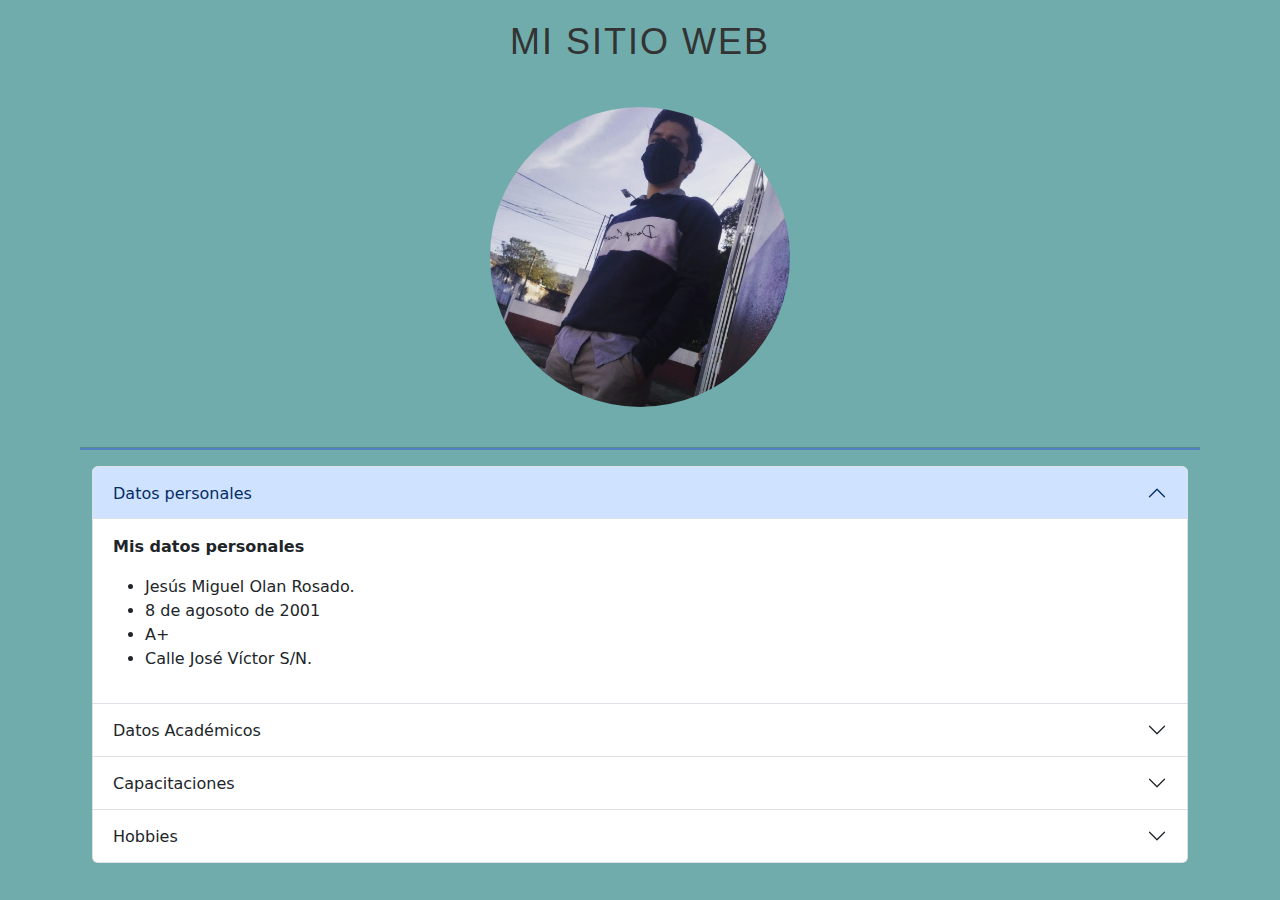
==== index.html @ e997a520 "subiendo pagina" ====
<!DOCTYPE html>
<html lang="en">
<head>
    <meta charset="UTF-8">
    <meta name="viewport" content="width=device-width, initial-scale=1.0">
    <title>KNOW ME!</title>
    <link rel="stylesheet" href="./css/bootstrap.min.css">
    <link rel="stylesheet" href="./css/styles.css">
</head>
<body><div class="container-father">

</div>
    <h1 class="titulo">Mi sitio web</h1>
</br>
<div style="text-align: center;">
    <img class="me" src="img/ME.jpg    " alt="Mi imagen"  width="300px">
  </div>
</br>
<hr width="100%" size="5" color="blue" align="center">
    <div class="container">
        <div class="accordion" id="accordionExample">
            <div class="accordion-item">
              <h2 class="accordion-header">
                <button class="accordion-button" type="button" data-bs-toggle="collapse" data-bs-target="#collapseOne" aria-expanded="true" aria-controls="collapseOne">
                  Datos personales
                </button>
              </h2>
              <div id="collapseOne" class="accordion-collapse collapse show" data-bs-parent="#accordionExample">
                <div class="accordion-body">
                  <strong>Mis datos personales</strong>
            <p>
              <ul>
                <li>Jesús Miguel Olan Rosado.</li>
                <li>8 de agosoto de 2001</li>
                <li>A+</li>
                <li>Calle José Víctor S/N.</li>
                <!-- <li>9321005580.</li>
                <li>jesrous12@gmail.com</li> -->
              </ul>
            </p>
                </div>
              </div>
            </div>


            <div class="accordion-item">
              <h2 class="accordion-header">
                <button class="accordion-button collapsed" type="button" data-bs-toggle="collapse" data-bs-target="#collapseTwo" aria-expanded="false" aria-controls="collapseTwo">
                  Datos Académicos
                </button>
              </h2>
              <div id="collapseTwo" class="accordion-collapse collapse" data-bs-parent="#accordionExample">
                <div class="accordion-body">
                  <strong>Mis datos académicos</strong> 
                <p>
              <ul class="list-group">
                <li class="list-group-item">Mi preescolar</li>
                  <p>
                    <ul class="custom-bullets">
                      <li>Centro Rural Infantil.</li>
                      <!-- <li>Ranchería Puyacatengo Primera Sección.</li>
                      <li>2003-2006.</li> -->
                    </ul>
                  </p>
                
                <li class="list-group-item">Mi primaria:</li>
                <p>
                  <ul class="custom-bullets">
                    <li>Enrique C. Rebsamen.</li>
                    <!-- <li>Ranchería Puyacatengo Segunda Sección.</li>
                    <li>2006-2009.</li> -->
                  </ul>
                </p>
                <li class="list-group-item">Mi secundaria</li>
                <p>
                  <ul class="custom-bullets">
                    <li >Lic. Adelor D. Sala.</li>
                <!--     <li>Adelor de Sala 114, Centro, 86800.</li>
                    <li>2010-2013.</li> -->
                  </ul>
                </p>
                <li class="list-group-item">Mi preparatoria</li>
                <p>
                  <ul class="custom-bullets">
                    <li>Colegio de Bachilleres de Tabasco. Plantel 09.</li>
        <!--             <li>Av. 21 de Marzo 101, Reforma, 86800.</li>
                    <li>2013-2016.</li> -->
                  </ul>
                </p>
                <li class="list-group-item">Mi carrera</li>
                <p>
                  <ul class="custom-bullets">
                    <li>Instituto Tecnológico Superior de la Región Sierra.</li>
                   <!--  <li>Carr Teapa - Tacotalpa, 86806 .</li>
                    <li>2021- 2025 (Dios mediante).</li> -->
                  </ul>
                </p>
              
              </ul>
            </p>
                </div>
              </div>
            </div>
            
            
            <div class="accordion-item">
              <h2 class="accordion-header">
                <button class="accordion-button collapsed" type="button" data-bs-toggle="collapse" data-bs-target="#collapseThree" aria-expanded="false" aria-controls="collapseThree">
                  Capacitaciones
                </button>
              </h2>
              <div id="collapseThree" class="accordion-collapse collapse" data-bs-parent="#accordionExample">
                <div class="accordion-body">
                  <strong>Mis capacitaciones</strong>
                    <p>
                      <ul>
                        <li>Tecnologías Emergentes.</li>
                        <li>Desarrollo de Aplicaciones Móviles con Android Studio.</li>
                        <li>Fundamentos de Python.</li>
                        <li>Modelaje de figuras 3D utilizando la realidad aumentada.</li>
                        <li>Desarrollo de Aplicaciones de Escritorio con Electron.</li>
                      </ul>
                    </p>
                </div>
              </div>
            </div>
            <div class="accordion-item">
              <h2 class="accordion-header">
                <button class="accordion-button collapsed" type="button" data-bs-toggle="collapse" data-bs-target="#collapseFour" aria-expanded="false" aria-controls="collapseFour">
                  Hobbies
                </button>
              </h2>
              <div id="collapseFour" class="accordion-collapse collapse" data-bs-parent="#accordionExample">
                <div class="accordion-body">
                  <strong>Mis hobbies e intereses</strong> 
                  <p>
                    <div class="container-hobbies">
                      <table class="simple-table">
                        <tr>
                            <td><img class="image" src="img/Miller-QueensGambit.webp" alt="Jugar ajedrez."></td>
                            <td>Me gusta jugar ajedrez.</td>
                        </tr>

                        <tr>
                            <td><img class="image" src="img/workout.webp" alt="Ejercitar."></td>
                            <td>Me gusta hacer ejercicio.</td>
                        </tr>
                        <tr>
                            <td><img class="image" src="img/brendon.jpg" alt="Catando ando."></td>
                            <td>Me gusta cantar.</td>
                        </tr>
                        <tr>
                            <td><img class="image" src="img/EnglishUK.jpeg" alt="Aprendiendo endo."></td>
                            <td>Me gusta aprender inglés, me estimula cerebralmente.</td>
                        </tr>
                        <tr>
                            <td><img class="image" src="img/tiktoker-nino-ruso-5.jpg" alt="Jugar ajedrez."></td>
                            <td>Me gusta bailar, lo hago de vez en cuando.</td>
                        </tr>
                        <tr>
                            <td><img class="image" src="img/images.jpeg" alt="Jugar ajedrez."></td>
                            <td>Me gusta leer novelas de Ciencia Ficción.</td>
                        </tr>
                    </table>
                  </div>
                  
                  
                  
                </div>
                </div>
              </div>
            </div>
          </div>

    </div>
    <script src="./js/bootstrap.bundle.min.js"></script>
</body>
</html>
---- css/styles.css ----
.titulo {
    font-size: 36px; /* Tamaño de fuente */
    color: #333; /* Color del texto */
    text-align: center; /* Alineación del texto */
    margin: 20px 0; /* Margen superior e inferior */
    font-family: Arial, sans-serif; /* Fuente */
    text-transform: uppercase; /* Transformar el texto a mayúsculas */
    letter-spacing: 2px; /* Espaciado entre letras */
}

body {
    margin-top: 20px;     /* Margen superior */
    margin-bottom: 20px;  /* Margen inferior */
    margin-left: 80px;    /* Margen izquierdo */
    margin-right: 80px;   /* Margen derecho */
    background-color:rgb(112, 172, 171);
}
.me{
    border-radius: 50%;
}

.list-group-item {
    background-color: rgb(112, 172, 171);
    
    
  }
  ul.custom-bullets li {
    list-style-type: disc; 
    color: black; 
}

.container-hobbies {
    display: flex;
    flex-wrap: wrap;
}

.simple-table {
    width: 100%;
    border-collapse: collapse; 
    margin: 0 auto; 
}

.simple-table td {
    padding: 15px; 
    text-align: center; 
}

.image {
    width: 180px; 
    height: 180px; 
    border-radius: 50%; 
    margin: 5px; 
    object-fit: cover; 
}
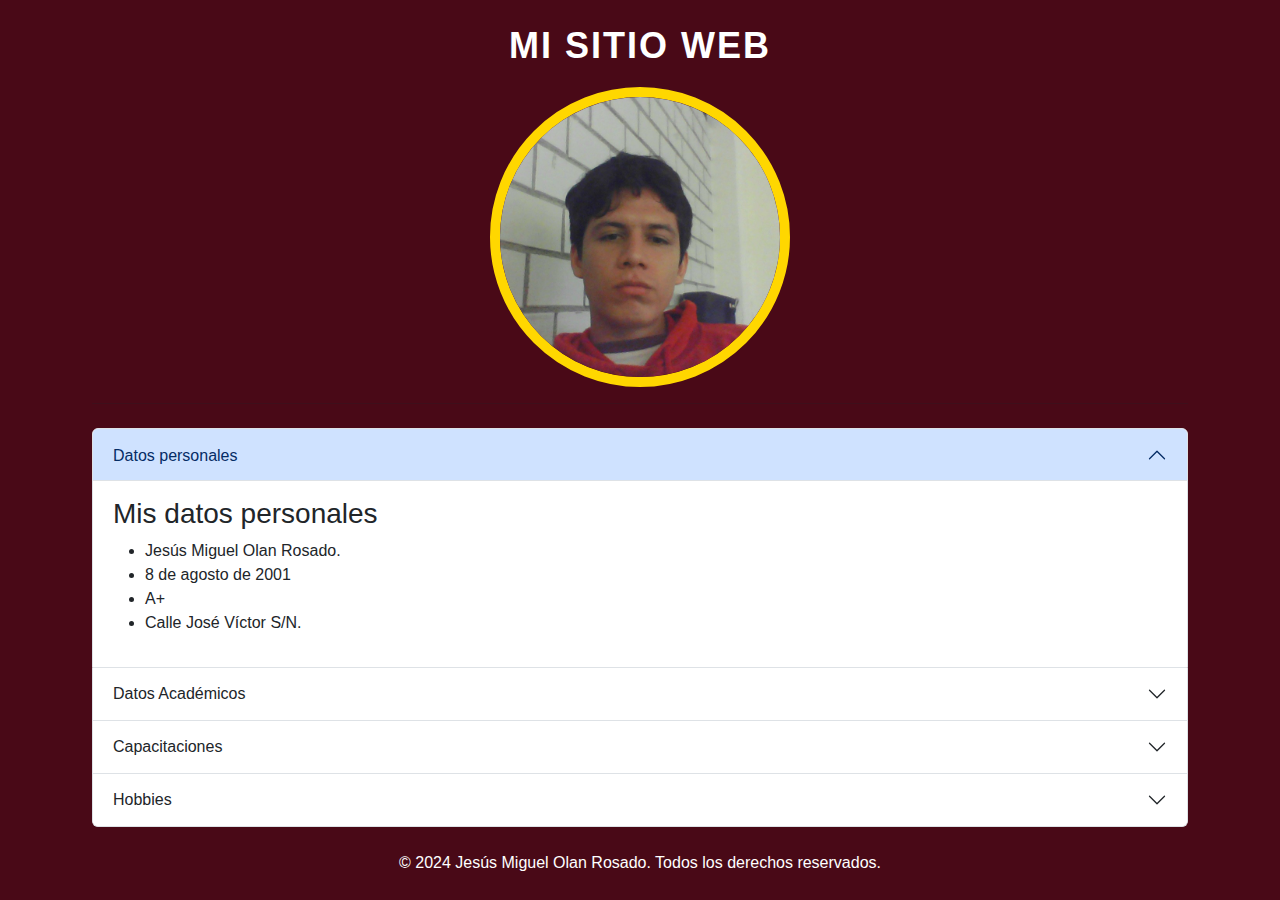
==== commit 80a94e22: "Lo hice responsivo y más modificaciones" ====
--- a/index.html
+++ b/index.html
@@ -7,172 +7,176 @@
     <link rel="stylesheet" href="./css/bootstrap.min.css">
     <link rel="stylesheet" href="./css/styles.css">
 </head>
-<body><div class="container-father">
+<body>
+    <!-- Encabezado principal -->
+    <header class="container text-center my-4">
+        <h1 class="titulo"><strong>Mi sitio web</strong></h1>
+        <img class="me" src="./img/idk.jpg" alt="Mi imagen personal" width="300px">
+        <hr>
+    </header>
 
-</div>
-    <h1 class="titulo">Mi sitio web</h1>
-</br>
-<div style="text-align: center;">
-    <img class="me" src="img/ME.jpg    " alt="Mi imagen"  width="300px">
-  </div>
-</br>
-<hr width="100%" size="5" color="blue" align="center">
-    <div class="container">
-        <div class="accordion" id="accordionExample">
-            <div class="accordion-item">
-              <h2 class="accordion-header">
-                <button class="accordion-button" type="button" data-bs-toggle="collapse" data-bs-target="#collapseOne" aria-expanded="true" aria-controls="collapseOne">
-                  Datos personales
-                </button>
-              </h2>
-              <div id="collapseOne" class="accordion-collapse collapse show" data-bs-parent="#accordionExample">
-                <div class="accordion-body">
-                  <strong>Mis datos personales</strong>
-            <p>
-              <ul>
-                <li>Jesús Miguel Olan Rosado.</li>
-                <li>8 de agosoto de 2001</li>
-                <li>A+</li>
-                <li>Calle José Víctor S/N.</li>
-                <!-- <li>9321005580.</li>
-                <li>jesrous12@gmail.com</li> -->
-              </ul>
-            </p>
-                </div>
-              </div>
+    <!-- Contenido principal -->
+    <main class="container">
+        <!-- Acordeón -->
+        <section>
+            <div class="accordion" id="accordionExample">
+                <!-- Datos Personales -->
+                <article class="accordion-item">
+                    <h2 class="accordion-header">
+                        <button class="accordion-button" type="button" data-bs-toggle="collapse" data-bs-target="#collapseOne" aria-expanded="true" aria-controls="collapseOne">
+                            Datos personales
+                        </button>
+                    </h2>
+                    <div id="collapseOne" class="accordion-collapse collapse show" data-bs-parent="#accordionExample">
+                        <div class="accordion-body">
+                            <h3>Mis datos personales</h3>
+                            <ul>
+                                <li>Jesús Miguel Olan Rosado.</li>
+                                <li>8 de agosto de 2001</li>
+                                <li>A+</li>
+                                <li>Calle José Víctor S/N.</li>
+                            </ul>
+                        </div>
+                    </div>
+                </article>
+
+                <!-- Datos Académicos -->
+                <article class="accordion-item">
+                    <h2 class="accordion-header">
+                        <button class="accordion-button collapsed" type="button" data-bs-toggle="collapse" data-bs-target="#collapseTwo" aria-expanded="false" aria-controls="collapseTwo">
+                            Datos Académicos
+                        </button>
+                    </h2>
+                    <div id="collapseTwo" class="accordion-collapse collapse" data-bs-parent="#accordionExample">
+                        <div class="accordion-body">
+                            <h3>Mis datos académicos</h3>
+                            <ul class="list-group">
+                                <li class="list-group-item">Mi preescolar:
+                                    <ul>
+                                        <li>Centro Rural Infantil.</li>
+                                    </ul>
+                                </li>
+                                <li class="list-group-item">Mi primaria:
+                                    <ul>
+                                        <li>Enrique C. Rebsamen.</li>
+                                    </ul>
+                                </li>
+                                <li class="list-group-item">Mi secundaria:
+                                    <ul>
+                                        <li>Lic. Adelor D. Sala.</li>
+                                    </ul>
+                                </li>
+                                <li class="list-group-item">Mi preparatoria:
+                                    <ul>
+                                        <li>Colegio de Bachilleres de Tabasco. Plantel 09.</li>
+                                    </ul>
+                                </li>
+                                <li class="list-group-item">Mi carrera:
+                                    <ul>
+                                        <li>Instituto Tecnológico Superior de la Región Sierra.</li>
+                                    </ul>
+                                </li>
+                            </ul>
+                        </div>
+                    </div>
+                </article>
+
+                <!-- Capacitaciones -->
+                <article class="accordion-item">
+                    <h2 class="accordion-header">
+                        <button class="accordion-button collapsed" type="button" data-bs-toggle="collapse" data-bs-target="#collapseThree" aria-expanded="false" aria-controls="collapseThree">
+                            Capacitaciones
+                        </button>
+                    </h2>
+                    <div id="collapseThree" class="accordion-collapse collapse" data-bs-parent="#accordionExample">
+                        <div class="accordion-body">
+                            <h3>Mis capacitaciones</h3>
+                            <ul>
+                                <li>Tecnologías Emergentes.</li>
+                                <li>Desarrollo de Aplicaciones Móviles con Android Studio.</li>
+                                <li>Fundamentos de Python.</li>
+                                <li>Modelaje de figuras 3D utilizando la realidad aumentada.</li>
+                                <li>Desarrollo de Aplicaciones de Escritorio con Electron.</li>
+                            </ul>
+                        </div>
+                    </div>
+                </article>
+
+                <!-- Hobbies -->
+                <article class="accordion-item">
+                  <h2 class="accordion-header">
+                      <button class="accordion-button collapsed" type="button" data-bs-toggle="collapse" data-bs-target="#collapseFour" aria-expanded="false" aria-controls="collapseFour">
+                          Hobbies
+                      </button>
+                  </h2>
+                  <div id="collapseFour" class="accordion-collapse collapse" data-bs-parent="#accordionExample">
+                      <div class="accordion-body">
+                          <h3>Mis hobbies e intereses</h3>
+                          <section class="hobbies-container">
+                              <div class="hobby-item">
+                                  <div class="hobby-image">
+                                      <img class="image" src="img/Miller-QueensGambit.webp" alt="Jugar ajedrez.">
+                                  </div>
+                                  <div class="hobby-text">
+                                      Me gusta jugar ajedrez.
+                                  </div>
+                              </div>
+                              <div class="hobby-item">
+                                  <div class="hobby-image">
+                                      <img class="image" src="img/workout.webp" alt="Ejercitar.">
+                                  </div>
+                                  <div class="hobby-text">
+                                      Me gusta hacer ejercicio.
+                                  </div>
+                              </div>
+                              <div class="hobby-item">
+                                  <div class="hobby-image">
+                                      <img class="image" src="img/brendon.jpg" alt="Cantar.">
+                                  </div>
+                                  <div class="hobby-text">
+                                      Me gusta cantar.
+                                  </div>
+                              </div>
+                              <div class="hobby-item">
+                                  <div class="hobby-image">
+                                      <img class="image" src="img/EnglishUK.jpeg" alt="Aprender inglés.">
+                                  </div>
+                                  <div class="hobby-text">
+                                      Me gusta aprender inglés, me estimula cerebralmente.
+                                  </div>
+                              </div>
+                              <div class="hobby-item">
+                                  <div class="hobby-image">
+                                      <img class="image" src="img/tiktoker-nino-ruso-5.jpg" alt="Bailar.">
+                                  </div>
+                                  <div class="hobby-text">
+                                      Me gusta bailar de vez en cuando.
+                                  </div>
+                              </div>
+                              <div class="hobby-item">
+                                  <div class="hobby-image">
+                                      <img class="image" src="img/images.jpeg" alt="Leer ciencia ficción.">
+                                  </div>
+                                  <div class="hobby-text">
+                                      Me gusta leer novelas de Ciencia Ficción.
+                                  </div>
+                              </div>
+                          </section>
+                      </div>
+                  </div>
+              </article>
+              
+              
+              
             </div>
+        </section>
+    </main>
 
+    <!-- Pie de página -->
+    <footer class="text-center mt-4">
+        <p>&copy; 2024 Jesús Miguel Olan Rosado. Todos los derechos reservados.</p>
+    </footer>
 
-            <div class="accordion-item">
-              <h2 class="accordion-header">
-                <button class="accordion-button collapsed" type="button" data-bs-toggle="collapse" data-bs-target="#collapseTwo" aria-expanded="false" aria-controls="collapseTwo">
-                  Datos Académicos
-                </button>
-              </h2>
-              <div id="collapseTwo" class="accordion-collapse collapse" data-bs-parent="#accordionExample">
-                <div class="accordion-body">
-                  <strong>Mis datos académicos</strong> 
-                <p>
-              <ul class="list-group">
-                <li class="list-group-item">Mi preescolar</li>
-                  <p>
-                    <ul class="custom-bullets">
-                      <li>Centro Rural Infantil.</li>
-                      <!-- <li>Ranchería Puyacatengo Primera Sección.</li>
-                      <li>2003-2006.</li> -->
-                    </ul>
-                  </p>
-                
-                <li class="list-group-item">Mi primaria:</li>
-                <p>
-                  <ul class="custom-bullets">
-                    <li>Enrique C. Rebsamen.</li>
-                    <!-- <li>Ranchería Puyacatengo Segunda Sección.</li>
-                    <li>2006-2009.</li> -->
-                  </ul>
-                </p>
-                <li class="list-group-item">Mi secundaria</li>
-                <p>
-                  <ul class="custom-bullets">
-                    <li >Lic. Adelor D. Sala.</li>
-                <!--     <li>Adelor de Sala 114, Centro, 86800.</li>
-                    <li>2010-2013.</li> -->
-                  </ul>
-                </p>
-                <li class="list-group-item">Mi preparatoria</li>
-                <p>
-                  <ul class="custom-bullets">
-                    <li>Colegio de Bachilleres de Tabasco. Plantel 09.</li>
-        <!--             <li>Av. 21 de Marzo 101, Reforma, 86800.</li>
-                    <li>2013-2016.</li> -->
-                  </ul>
-                </p>
-                <li class="list-group-item">Mi carrera</li>
-                <p>
-                  <ul class="custom-bullets">
-                    <li>Instituto Tecnológico Superior de la Región Sierra.</li>
-                   <!--  <li>Carr Teapa - Tacotalpa, 86806 .</li>
-                    <li>2021- 2025 (Dios mediante).</li> -->
-                  </ul>
-                </p>
-              
-              </ul>
-            </p>
-                </div>
-              </div>
-            </div>
-            
-            
-            <div class="accordion-item">
-              <h2 class="accordion-header">
-                <button class="accordion-button collapsed" type="button" data-bs-toggle="collapse" data-bs-target="#collapseThree" aria-expanded="false" aria-controls="collapseThree">
-                  Capacitaciones
-                </button>
-              </h2>
-              <div id="collapseThree" class="accordion-collapse collapse" data-bs-parent="#accordionExample">
-                <div class="accordion-body">
-                  <strong>Mis capacitaciones</strong>
-                    <p>
-                      <ul>
-                        <li>Tecnologías Emergentes.</li>
-                        <li>Desarrollo de Aplicaciones Móviles con Android Studio.</li>
-                        <li>Fundamentos de Python.</li>
-                        <li>Modelaje de figuras 3D utilizando la realidad aumentada.</li>
-                        <li>Desarrollo de Aplicaciones de Escritorio con Electron.</li>
-                      </ul>
-                    </p>
-                </div>
-              </div>
-            </div>
-            <div class="accordion-item">
-              <h2 class="accordion-header">
-                <button class="accordion-button collapsed" type="button" data-bs-toggle="collapse" data-bs-target="#collapseFour" aria-expanded="false" aria-controls="collapseFour">
-                  Hobbies
-                </button>
-              </h2>
-              <div id="collapseFour" class="accordion-collapse collapse" data-bs-parent="#accordionExample">
-                <div class="accordion-body">
-                  <strong>Mis hobbies e intereses</strong> 
-                  <p>
-                    <div class="container-hobbies">
-                      <table class="simple-table">
-                        <tr>
-                            <td><img class="image" src="img/Miller-QueensGambit.webp" alt="Jugar ajedrez."></td>
-                            <td>Me gusta jugar ajedrez.</td>
-                        </tr>
-
-                        <tr>
-                            <td><img class="image" src="img/workout.webp" alt="Ejercitar."></td>
-                            <td>Me gusta hacer ejercicio.</td>
-                        </tr>
-                        <tr>
-                            <td><img class="image" src="img/brendon.jpg" alt="Catando ando."></td>
-                            <td>Me gusta cantar.</td>
-                        </tr>
-                        <tr>
-                            <td><img class="image" src="img/EnglishUK.jpeg" alt="Aprendiendo endo."></td>
-                            <td>Me gusta aprender inglés, me estimula cerebralmente.</td>
-                        </tr>
-                        <tr>
-                            <td><img class="image" src="img/tiktoker-nino-ruso-5.jpg" alt="Jugar ajedrez."></td>
-                            <td>Me gusta bailar, lo hago de vez en cuando.</td>
-                        </tr>
-                        <tr>
-                            <td><img class="image" src="img/images.jpeg" alt="Jugar ajedrez."></td>
-                            <td>Me gusta leer novelas de Ciencia Ficción.</td>
-                        </tr>
-                    </table>
-                  </div>
-                  
-                  
-                  
-                </div>
-                </div>
-              </div>
-            </div>
-          </div>
-
-    </div>
     <script src="./js/bootstrap.bundle.min.js"></script>
 </body>
-</html>+</html>
--- a/css/styles.css
+++ b/css/styles.css
@@ -1,6 +1,6 @@
 .titulo {
     font-size: 36px; /* Tamaño de fuente */
-    color: #333; /* Color del texto */
+    color: white; /* Color del texto */
     text-align: center; /* Alineación del texto */
     margin: 20px 0; /* Margen superior e inferior */
     font-family: Arial, sans-serif; /* Fuente */
@@ -13,43 +13,90 @@
     margin-bottom: 20px;  /* Margen inferior */
     margin-left: 80px;    /* Margen izquierdo */
     margin-right: 80px;   /* Margen derecho */
-    background-color:rgb(112, 172, 171);
+    background-color:hsl(347, 79%, 16%);
+    font-family:Verdana, Geneva, Tahoma, sans-serif;
 }
-.me{
-    border-radius: 50%;
+.me {
+    border-radius: 50%; /* Hace la imagen redonda */
+    width: 100%; /* Ajusta al ancho del contenedor */
+    max-width: 300px; /* Tamaño máximo responsivo */
+    height: auto; /* Mantiene la proporción natural */
+    aspect-ratio: 1 / 1; /* Asegura que siempre sea un cuadrado */
+    object-fit: cover; /* Ajusta el contenido sin deformar */
+    display: block; /* Elimina márgenes no deseados en imágenes en línea */
+    margin: 0 auto; /* Centra la imagen dentro de su contenedor */
+    border: 10px solid gold; /* Margen negro */
 }
 
-.list-group-item {
-    background-color: rgb(112, 172, 171);
-    
-    
-  }
+.hobbies-container {
+    display: flex;
+    flex-direction: column; /* Cada hobby se organiza en una fila */
+    gap: 1.5rem; /* Espaciado entre las filas */
+}
+
+.hobby-item {
+    display: flex; /* Alinea la imagen y el texto en una fila */
+    gap: 20px; /* Añade espacio entre la imagen y el texto */
+    margin-bottom: 20px; /* Espaciado entre cada hobby-item */
+    margin-top: 20px;
+}
+
+.hobby-image {
+    flex: 1; /* Asegura que la columna de la imagen ocupe una parte proporcional */
+    display: flex; /* Activa Flexbox */
+    justify-content: center; /* Centra horizontalmente la imagen */
+    align-items: center; /* Centra verticalmente la imagen */
+}
+
+.hobby-image img {
+    width: 150px; /* Tamaño más grande para la imagen */
+    height: 150px;
+    object-fit: cover; /* Ajusta la imagen sin deformarla */
+    border-radius: 50%; /* Hace la imagen circular */
+}
+
+
+.hobby-text {
+    flex: 1; /* Asegura que la columna del texto ocupe una parte proporcional */
+    display: flex; /* Activa Flexbox */
+    justify-content: center; /* Centra horizontalmente el texto */
+    align-items: center; /* Centra verticalmente el texto */
+    /* Tamaño más grande del texto */
+    text-align: center; /* Centra el texto */
+    color: #333; /* Color del texto */
+}
+footer{
+    color: white;
+}
+
+
+
+
+
+  
+
+
   ul.custom-bullets li {
     list-style-type: disc; 
     color: black; 
 }
 
-.container-hobbies {
-    display: flex;
-    flex-wrap: wrap;
+
+.accordion-body {
+    overflow-x: auto;
+    word-wrap: break-word;
 }
 
 .simple-table {
     width: 100%;
-    border-collapse: collapse; 
-    margin: 0 auto; 
+    table-layout: fixed;
 }
 
 .simple-table td {
-    padding: 15px; 
-    text-align: center; 
+    text-align: center;
+    vertical-align: middle;
+    word-wrap: break-word;
+    padding: 8px;
 }
 
-.image {
-    width: 180px; 
-    height: 180px; 
-    border-radius: 50%; 
-    margin: 5px; 
-    object-fit: cover; 
-}
 
